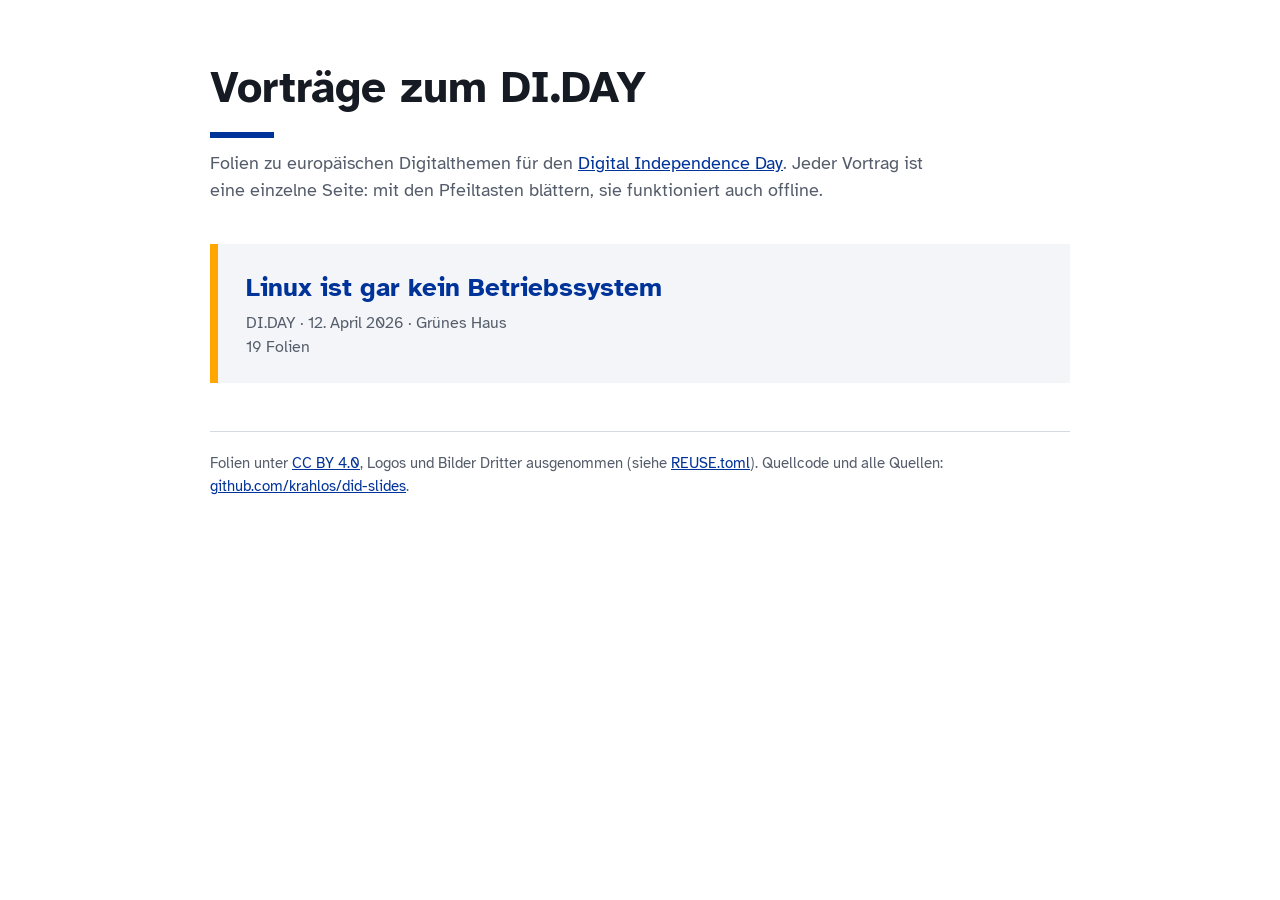
==== index.html @ 27edee68 "feat: publish the talks on GitHub Pages with an overview page build.js now also writes index.html, l" ====
<!doctype html>
<html lang="de">
<head>
<meta charset="utf-8">
<meta name="viewport" content="width=device-width, initial-scale=1">
<title>Vorträge zum DI.DAY</title>
<meta name="author" content="krahlos">
<link rel="license" href="https://creativecommons.org/licenses/by/4.0/deed.de">
<style>
  @font-face { font-family: "Atkinson Hyperlegible"; font-weight: 400; src: url(src/fonts/atkinson-hyperlegible-latin-400-normal.woff2) format("woff2"); }
  @font-face { font-family: "Atkinson Hyperlegible"; font-weight: 700; src: url(src/fonts/atkinson-hyperlegible-latin-700-normal.woff2) format("woff2"); }
  :root { --accent: #003399; --ink: #161a22; --muted: #555d6b; --rule: #d5dae3; --panel: #f3f5f8; }
  body { margin: 0; font: 18px/1.5 "Atkinson Hyperlegible", system-ui, sans-serif; color: var(--ink); background: #fff; }
  main { max-width: 860px; margin: 0 auto; padding: 64px 24px; }
  a { color: var(--accent); }
  header h1 { font-size: 44px; line-height: 1.1; margin: 0 0 12px; }
  header h1::after { content: ""; display: block; width: 64px; height: 6px; background: var(--accent); margin-top: 20px; }
  header p { color: var(--muted); margin: 0 0 40px; max-width: 60ch; }
  ul { list-style: none; margin: 0; padding: 0; display: grid; gap: 20px; }
  li a { display: block; padding: 24px 28px; background: var(--panel); border-left: 8px solid var(--bar); color: inherit; text-decoration: none; }
  li a:hover, li a:focus-visible { outline: 3px solid var(--accent); outline-offset: 2px; }
  h2 { font-size: 26px; margin: 0 0 4px; color: var(--accent); }
  .sub { margin: 0 0 12px; }
  .meta { margin: 0; color: var(--muted); font-size: 16px; }
  footer { margin-top: 48px; padding-top: 20px; border-top: 1px solid var(--rule); color: var(--muted); font-size: 15px; }
</style>
</head>
<body>
<!-- Generated by src/build.js from data/*/deck.toml. Do not edit by hand. -->
<main>
  <header>
    <h1>Vorträge zum DI.DAY</h1>
    <p>Folien zu europäischen Digitalthemen für den <a href="https://di.day">Digital Independence Day</a>. Jeder Vortrag ist eine einzelne Seite: mit den Pfeiltasten blättern, sie funktioniert auch offline.</p>
  </header>
  <ul>
    <li style="--bar: #ffa600">
      <a href="linux.index.html">
        <h2>Linux ist gar kein Betriebssystem</h2>
        <p class="meta">DI.DAY · 12. April 2026 · Grünes Haus</p>
        <p class="meta">19 Folien</p>
      </a>
    </li>
  </ul>
  <footer>
    Folien unter <a href="https://creativecommons.org/licenses/by/4.0/deed.de">CC BY 4.0</a>, Logos und Bilder Dritter ausgenommen (siehe <a href="https://github.com/krahlos/did-slides/blob/main/REUSE.toml">REUSE.toml</a>).
    Quellcode und alle Quellen: <a href="https://github.com/krahlos/did-slides">github.com/krahlos/did-slides</a>.
  </footer>
</main>
</body>
</html>
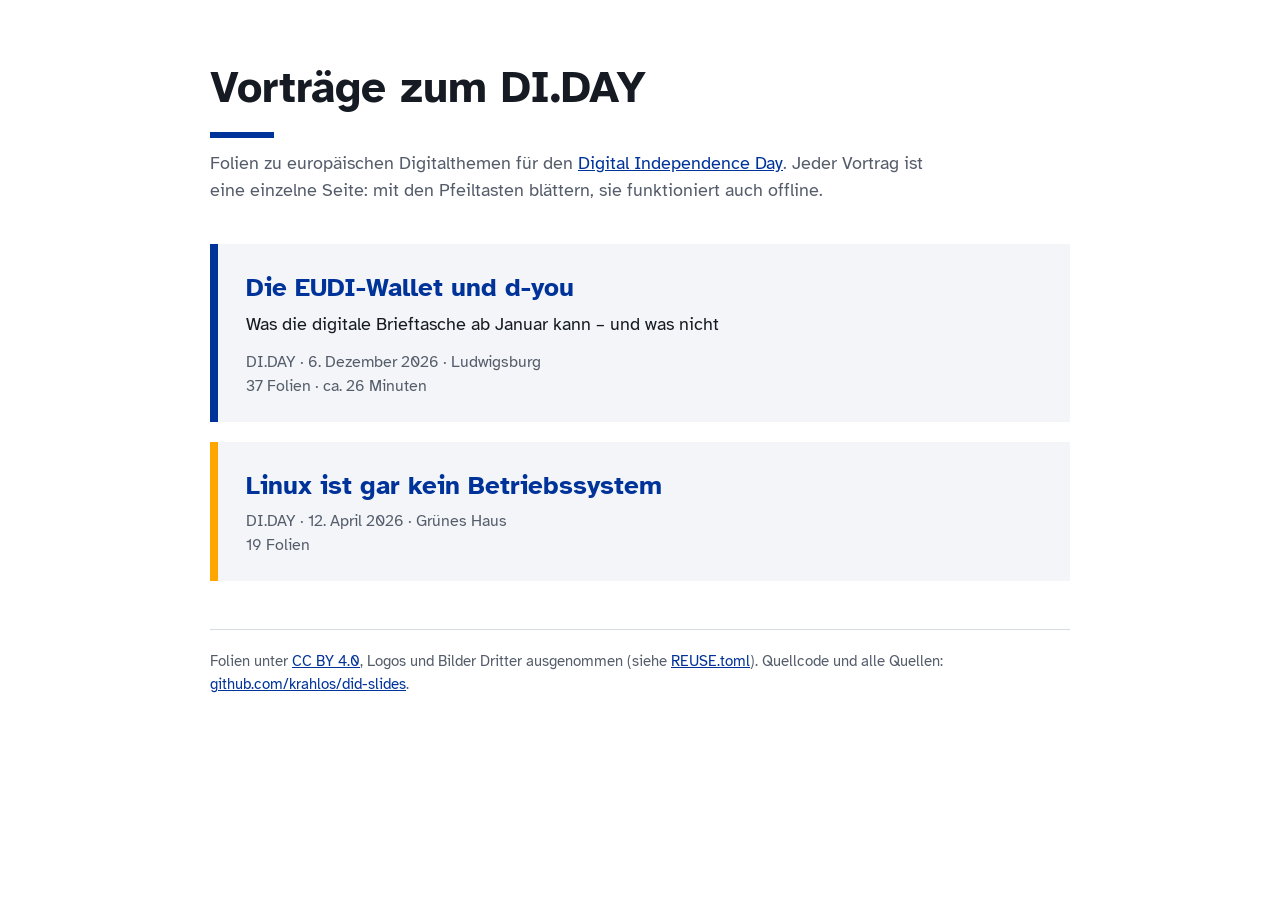
==== commit 673443aa: "chore: list the talk on the overview page Co-Authored-By: Claude Opus 5.5 <noreply@anthropic.com>" ====
--- a/index.html
+++ b/index.html
@@ -33,6 +33,14 @@
     <p>Folien zu europäischen Digitalthemen für den <a href="https://di.day">Digital Independence Day</a>. Jeder Vortrag ist eine einzelne Seite: mit den Pfeiltasten blättern, sie funktioniert auch offline.</p>
   </header>
   <ul>
+    <li style="--bar: #003399">
+      <a href="eudi-wallet.index.html">
+        <h2>Die EUDI-Wallet und d-you</h2>
+        <p class="sub">Was die digitale Brieftasche ab Januar kann – und was nicht</p>
+        <p class="meta">DI.DAY · 6. Dezember 2026 · Ludwigsburg</p>
+        <p class="meta">37 Folien · ca. 26 Minuten</p>
+      </a>
+    </li>
     <li style="--bar: #ffa600">
       <a href="linux.index.html">
         <h2>Linux ist gar kein Betriebssystem</h2>
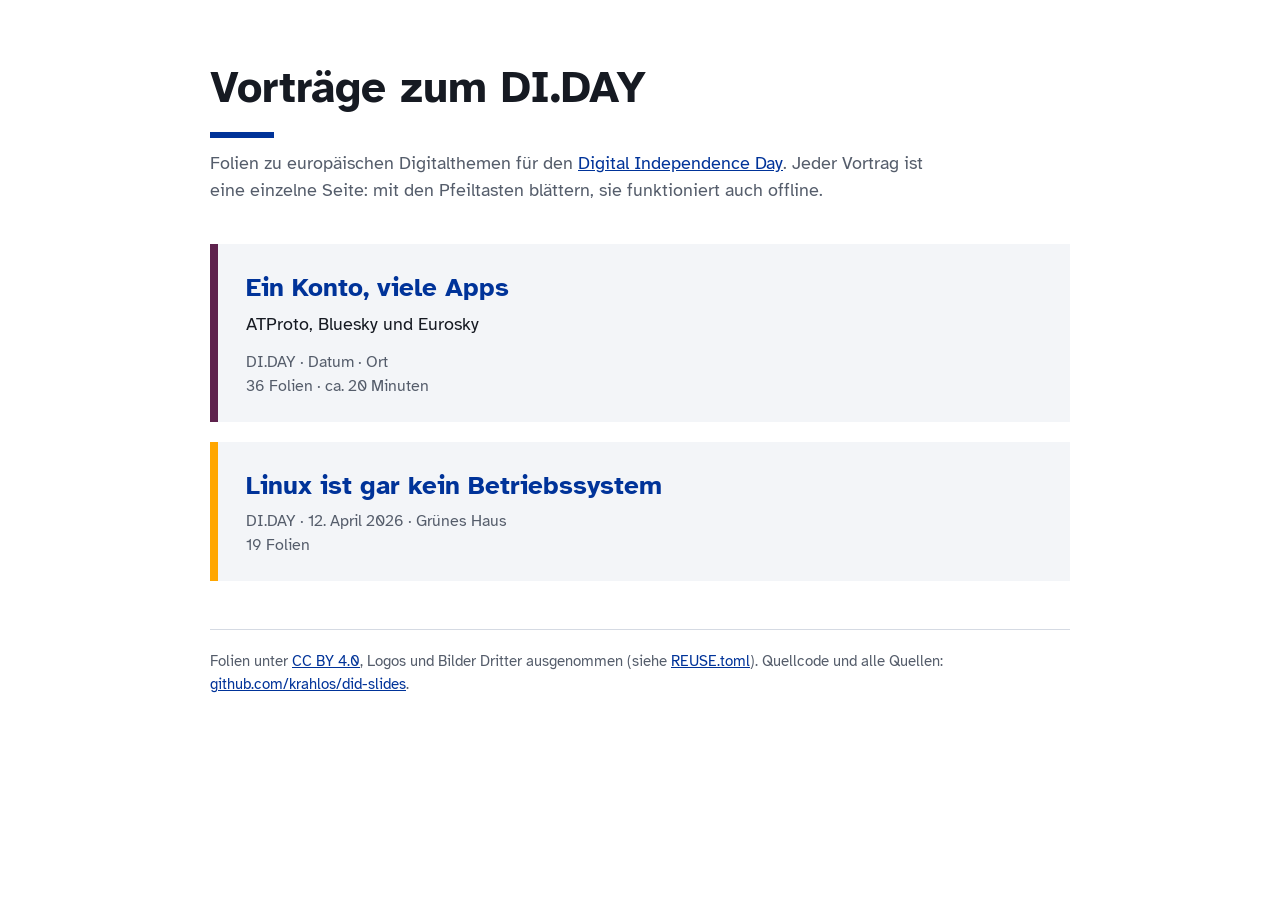
==== commit 7bcb80be: "chore: list the talk on the overview page Co-Authored-By: Claude Opus 5.5 <noreply@anthropic.com>" ====
--- a/index.html
+++ b/index.html
@@ -33,12 +33,12 @@
     <p>Folien zu europäischen Digitalthemen für den <a href="https://di.day">Digital Independence Day</a>. Jeder Vortrag ist eine einzelne Seite: mit den Pfeiltasten blättern, sie funktioniert auch offline.</p>
   </header>
   <ul>
-    <li style="--bar: #003399">
-      <a href="eudi-wallet.index.html">
-        <h2>Die EUDI-Wallet und d-you</h2>
-        <p class="sub">Was die digitale Brieftasche ab Januar kann – und was nicht</p>
-        <p class="meta">DI.DAY · 6. Dezember 2026 · Ludwigsburg</p>
-        <p class="meta">37 Folien · ca. 26 Minuten</p>
+    <li style="--bar: #5e224d">
+      <a href="fediverse.index.html">
+        <h2>Ein Konto, viele Apps</h2>
+        <p class="sub">ATProto, Bluesky und Eurosky</p>
+        <p class="meta">DI.DAY · Datum · Ort</p>
+        <p class="meta">36 Folien · ca. 20 Minuten</p>
       </a>
     </li>
     <li style="--bar: #ffa600">
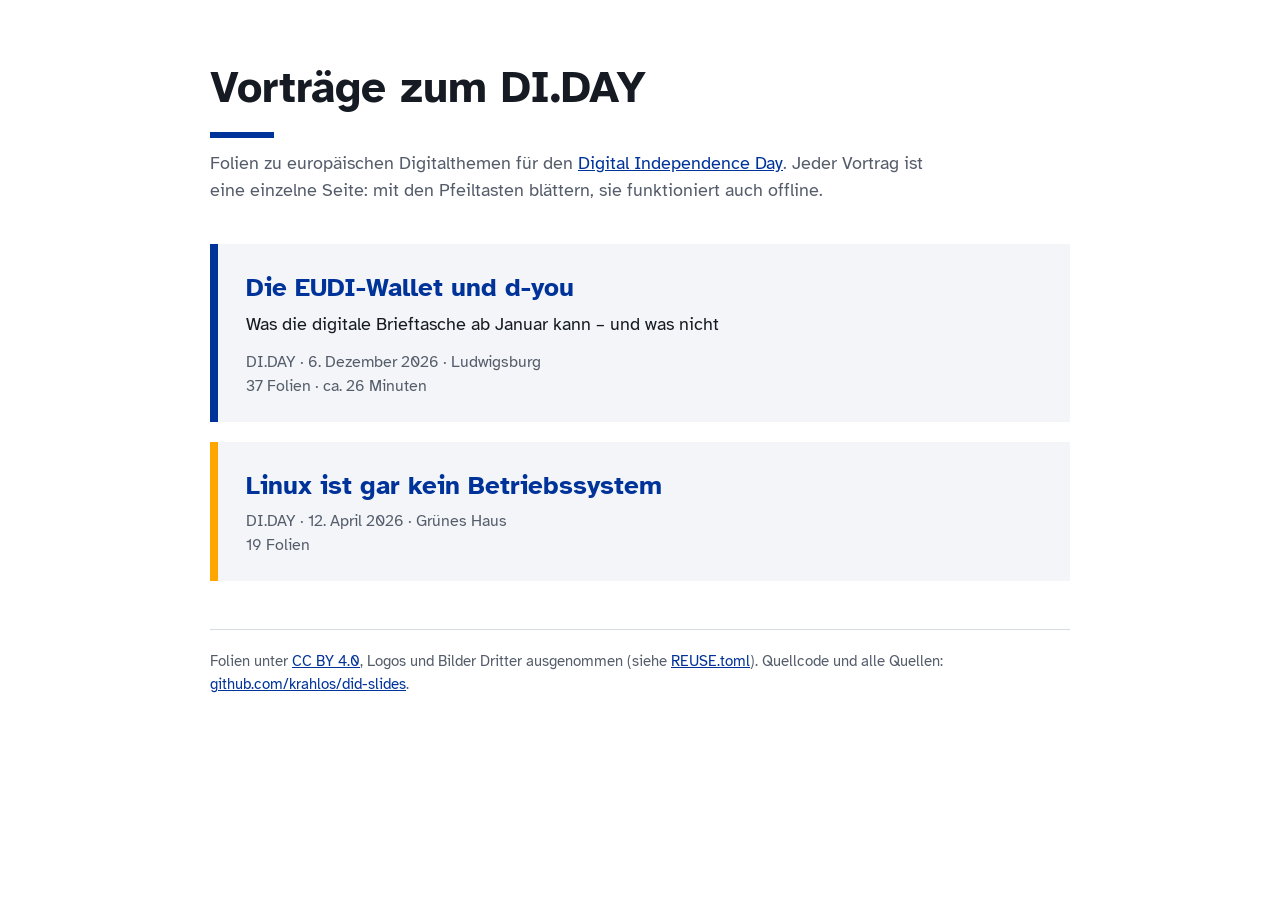
==== commit e98ac41d: "Merge b1a9548b17ac1e2365adf69dc559ae62c55380c4 into aecaed55ada7beaf8fa3247812f986a5b096c3c9" ====
--- a/index.html
+++ b/index.html
@@ -33,12 +33,12 @@
     <p>Folien zu europäischen Digitalthemen für den <a href="https://di.day">Digital Independence Day</a>. Jeder Vortrag ist eine einzelne Seite: mit den Pfeiltasten blättern, sie funktioniert auch offline.</p>
   </header>
   <ul>
-    <li style="--bar: #5e224d">
-      <a href="fediverse.index.html">
-        <h2>Ein Konto, viele Apps</h2>
-        <p class="sub">ATProto, Bluesky und Eurosky</p>
-        <p class="meta">DI.DAY · Datum · Ort</p>
-        <p class="meta">36 Folien · ca. 20 Minuten</p>
+    <li style="--bar: #003399">
+      <a href="eudi-wallet.index.html">
+        <h2>Die EUDI-Wallet und d-you</h2>
+        <p class="sub">Was die digitale Brieftasche ab Januar kann – und was nicht</p>
+        <p class="meta">DI.DAY · 6. Dezember 2026 · Ludwigsburg</p>
+        <p class="meta">37 Folien · ca. 26 Minuten</p>
       </a>
     </li>
     <li style="--bar: #ffa600">
